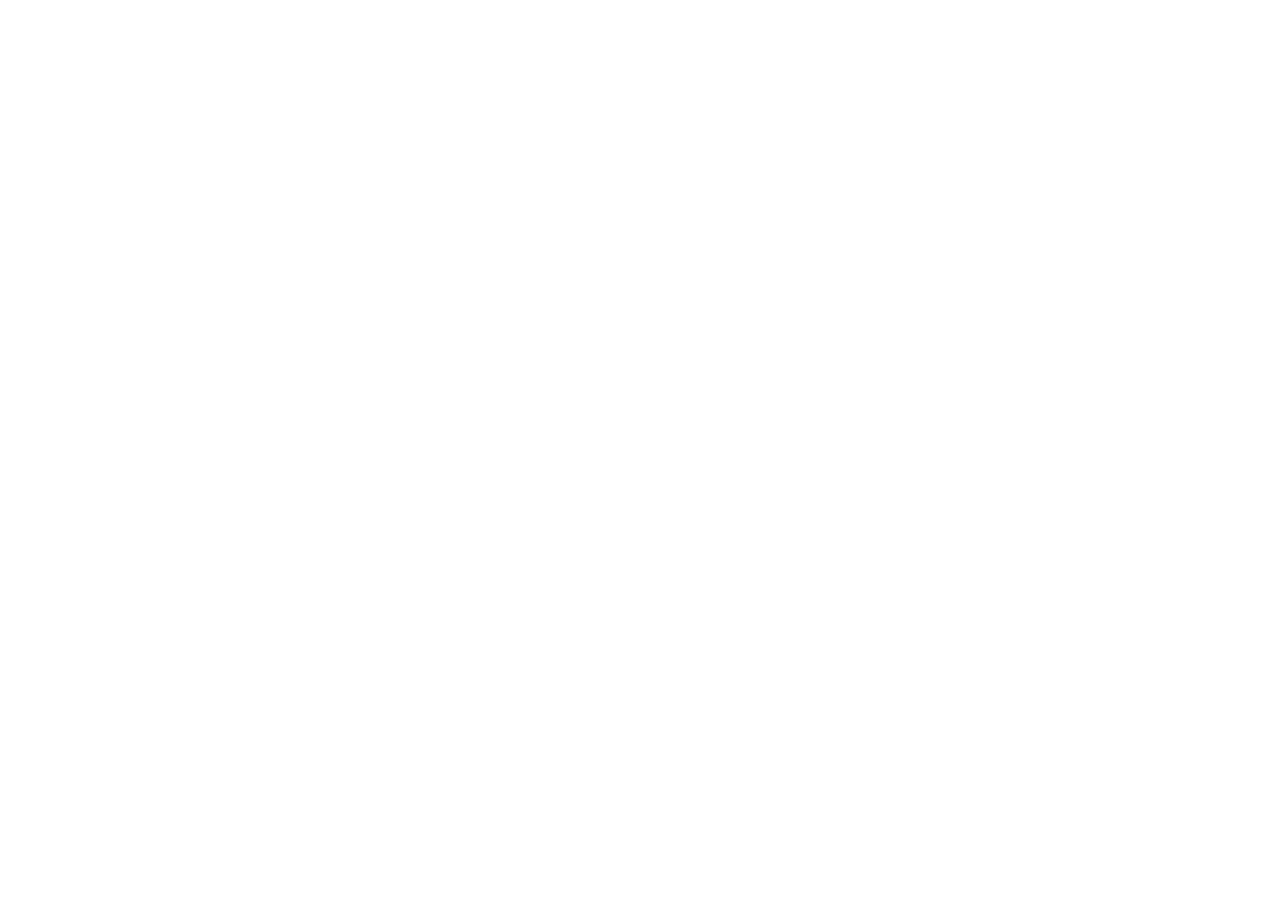
==== login.html @ 1ce1f4f2 "大事件项目开始" ====
<!DOCTYPE html>
<html lang="en">

<head>
    <meta charset="UTF-8">
    <meta name="viewport" content="width=device-width, initial-scale=1.0">
    <title>Document</title>
</head>

<body>

</body>

</html>
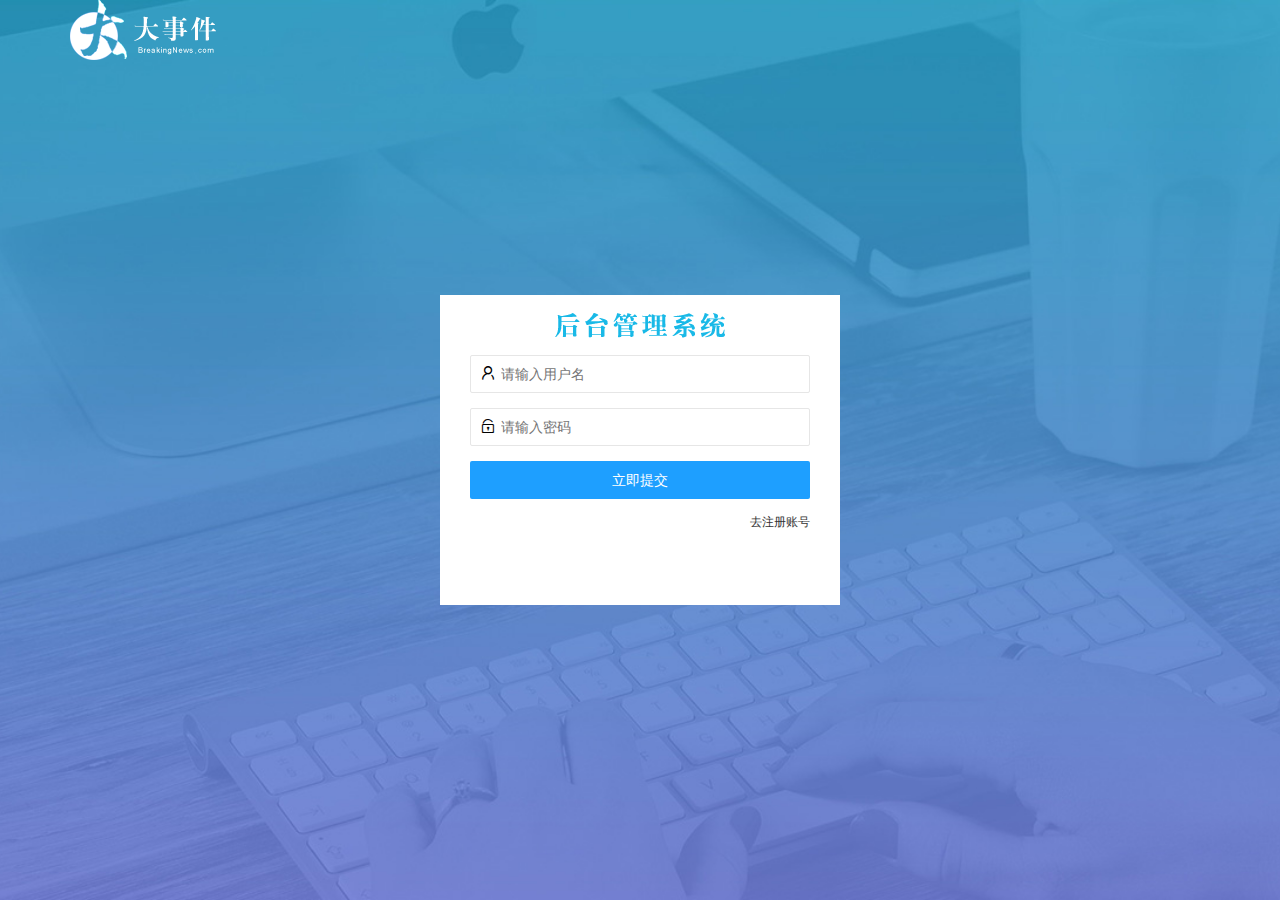
==== commit 4a9dc168: "完成了注册和登陆功能开发" ====
--- a/login.html
+++ b/login.html
@@ -5,9 +5,80 @@
     <meta charset="UTF-8">
     <meta name="viewport" content="width=device-width, initial-scale=1.0">
     <title>Document</title>
+    <!-- 导入layui的css文件 -->
+    <link rel="stylesheet" href="./assets/lib/layui/css/layui.css" />
+    <link rel="stylesheet" href="./assets/css/login.css" />
 </head>
 
 <body>
+    <!-- 头部logo 区域 -->
+    <div class="layui-main">
+        <img src="./assets/images/logo.png" alt="">
+    </div>
+    <!-- 登录注册区域 -->
+    <div class="loginAndRegBox">
+        <div class="title-box"></div>
+        <!-- 登录区域 -->
+        <div class="login-box">
+            <form class="layui-form" id="form_login">
+                <div class="layui-form-item">
+                    <i class="layui-icon layui-icon-username"></i>
+                    <input type="text" name="username" required lay-verify="required" placeholder="请输入用户名"
+                        autocomplete="off" class="layui-input">
+                </div>
+                <div class="layui-form-item">
+                    <i class="layui-icon layui-icon-password"></i>
+                    <input type="password" name="password" required lay-verify="required|psw" placeholder="请输入密码"
+                        autocomplete="off" class="layui-input">
+                </div>
+                <div class="layui-form-item">
+                    <button class="layui-btn layui-btn-fluid layui-btn-normal" lay-submit
+                        lay-filter="formDemo">立即提交</button>
+
+                </div>
+                <div class="layui-form-item links">
+                    <a href="javascript:;" id="link_reg">去注册账号</a></div>
+            </form>
+        </div>
+        <!-- 注册区域 -->
+        <div class="reg-box">
+            <form class="layui-form" id="form_reg" action="">
+                <div class="layui-form-item">
+                    <i class="layui-icon layui-icon-username"></i>
+                    <input type="text" name="username" required lay-verify="required" placeholder="请输入用户名"
+                        autocomplete="off" class="layui-input">
+                </div>
+                <div class="layui-form-item">
+                    <i class="layui-icon layui-icon-password"></i>
+                    <input type="password" name="password" required lay-verify="required|psw" placeholder="请输入密码"
+                        autocomplete="off" class="layui-input">
+                </div>
+                <div class="layui-form-item">
+                    <i class="layui-icon layui-icon-password"></i>
+                    <input type="password" name="repassword" required lay-verify="required|psw|repwd"
+                        placeholder="再次确认密码" autocomplete="off" class="layui-input">
+                </div>
+                <div class="layui-form-item">
+                    <button class="layui-btn layui-btn-fluid layui-btn-normal" lay-submit
+                        lay-filter="formDemo">注册</button>
+
+                </div>
+                <div class="layui-form-item links">
+                    <a href="javascript:;" id="link_login">去登录</a>
+                </div>
+            </form>
+
+        </div>
+
+    </div>
+    <!-- 导入jQuery -->
+    <script src="./assets/lib/jquery.js"></script>
+    <!-- 导入 layui 的js文档 -->
+    <script src="./assets/lib/layui/layui.all.js"></script>
+    <!-- 导入自定义表单验证js -->
+    <script src="./assets/js/baseAPI.js"></script>
+    <!-- 导入login.js -->
+    <script src="./assets/js/login.js"></script>
 
 </body>
 
--- a/assets/lib/layui/css/layui.css
+++ b/assets/lib/layui/css/layui.css
@@ -0,0 +1,2 @@
+/** layui-v2.5.5 MIT License By https://www.layui.com */
+ .layui-inline,img{display:inline-block;vertical-align:middle}h1,h2,h3,h4,h5,h6{font-weight:400}.layui-edge,.layui-header,.layui-inline,.layui-main{position:relative}.layui-body,.layui-edge,.layui-elip{overflow:hidden}.layui-btn,.layui-edge,.layui-inline,img{vertical-align:middle}.layui-btn,.layui-disabled,.layui-icon,.layui-unselect{-moz-user-select:none;-webkit-user-select:none;-ms-user-select:none}.layui-elip,.layui-form-checkbox span,.layui-form-pane .layui-form-label{text-overflow:ellipsis;white-space:nowrap}.layui-breadcrumb,.layui-tree-btnGroup{visibility:hidden}blockquote,body,button,dd,div,dl,dt,form,h1,h2,h3,h4,h5,h6,input,li,ol,p,pre,td,textarea,th,ul{margin:0;padding:0;-webkit-tap-highlight-color:rgba(0,0,0,0)}a:active,a:hover{outline:0}img{border:none}li{list-style:none}table{border-collapse:collapse;border-spacing:0}h4,h5,h6{font-size:100%}button,input,optgroup,option,select,textarea{font-family:inherit;font-size:inherit;font-style:inherit;font-weight:inherit;outline:0}pre{white-space:pre-wrap;white-space:-moz-pre-wrap;white-space:-pre-wrap;white-space:-o-pre-wrap;word-wrap:break-word}body{line-height:24px;font:14px Helvetica Neue,Helvetica,PingFang SC,Tahoma,Arial,sans-serif}hr{height:1px;margin:10px 0;border:0;clear:both}a{color:#333;text-decoration:none}a:hover{color:#777}a cite{font-style:normal;*cursor:pointer}.layui-border-box,.layui-border-box *{box-sizing:border-box}.layui-box,.layui-box *{box-sizing:content-box}.layui-clear{clear:both;*zoom:1}.layui-clear:after{content:'\20';clear:both;*zoom:1;display:block;height:0}.layui-inline{*display:inline;*zoom:1}.layui-edge{display:inline-block;width:0;height:0;border-width:6px;border-style:dashed;border-color:transparent}.layui-edge-top{top:-4px;border-bottom-color:#999;border-bottom-style:solid}.layui-edge-right{border-left-color:#999;border-left-style:solid}.layui-edge-bottom{top:2px;border-top-color:#999;border-top-style:solid}.layui-edge-left{border-right-color:#999;border-right-style:solid}.layui-disabled,.layui-disabled:hover{color:#d2d2d2!important;cursor:not-allowed!important}.layui-circle{border-radius:100%}.layui-show{display:block!important}.layui-hide{display:none!important}@font-face{font-family:layui-icon;src:url(../font/iconfont.eot?v=250);src:url(../font/iconfont.eot?v=250#iefix) format('embedded-opentype'),url(../font/iconfont.woff2?v=250) format('woff2'),url(../font/iconfont.woff?v=250) format('woff'),url(../font/iconfont.ttf?v=250) format('truetype'),url(../font/iconfont.svg?v=250#layui-icon) format('svg')}.layui-icon{font-family:layui-icon!important;font-size:16px;font-style:normal;-webkit-font-smoothing:antialiased;-moz-osx-font-smoothing:grayscale}.layui-icon-reply-fill:before{content:"\e611"}.layui-icon-set-fill:before{content:"\e614"}.layui-icon-menu-fill:before{content:"\e60f"}.layui-icon-search:before{content:"\e615"}.layui-icon-share:before{content:"\e641"}.layui-icon-set-sm:before{content:"\e620"}.layui-icon-engine:before{content:"\e628"}.layui-icon-close:before{content:"\1006"}.layui-icon-close-fill:before{content:"\1007"}.layui-icon-chart-screen:before{content:"\e629"}.layui-icon-star:before{content:"\e600"}.layui-icon-circle-dot:before{content:"\e617"}.layui-icon-chat:before{content:"\e606"}.layui-icon-release:before{content:"\e609"}.layui-icon-list:before{content:"\e60a"}.layui-icon-chart:before{content:"\e62c"}.layui-icon-ok-circle:before{content:"\1005"}.layui-icon-layim-theme:before{content:"\e61b"}.layui-icon-table:before{content:"\e62d"}.layui-icon-right:before{content:"\e602"}.layui-icon-left:before{content:"\e603"}.layui-icon-cart-simple:before{content:"\e698"}.layui-icon-face-cry:before{content:"\e69c"}.layui-icon-face-smile:before{content:"\e6af"}.layui-icon-survey:before{content:"\e6b2"}.layui-icon-tree:before{content:"\e62e"}.layui-icon-upload-circle:before{content:"\e62f"}.layui-icon-add-circle:before{content:"\e61f"}.layui-icon-download-circle:before{content:"\e601"}.layui-icon-templeate-1:before{content:"\e630"}.layui-icon-util:before{content:"\e631"}.layui-icon-face-surprised:before{content:"\e664"}.layui-icon-edit:before{content:"\e642"}.layui-icon-speaker:before{content:"\e645"}.layui-icon-down:before{content:"\e61a"}.layui-icon-file:before{content:"\e621"}.layui-icon-layouts:before{content:"\e632"}.layui-icon-rate-half:before{content:"\e6c9"}.layui-icon-add-circle-fine:before{content:"\e608"}.layui-icon-prev-circle:before{content:"\e633"}.layui-icon-read:before{content:"\e705"}.layui-icon-404:before{content:"\e61c"}.layui-icon-carousel:before{content:"\e634"}.layui-icon-help:before{content:"\e607"}.layui-icon-code-circle:before{content:"\e635"}.layui-icon-water:before{content:"\e636"}.layui-icon-username:before{content:"\e66f"}.layui-icon-find-fill:before{content:"\e670"}.layui-icon-about:before{content:"\e60b"}.layui-icon-location:before{content:"\e715"}.layui-icon-up:before{content:"\e619"}.layui-icon-pause:before{content:"\e651"}.layui-icon-date:before{content:"\e637"}.layui-icon-layim-uploadfile:before{content:"\e61d"}.layui-icon-delete:before{content:"\e640"}.layui-icon-play:before{content:"\e652"}.layui-icon-top:before{content:"\e604"}.layui-icon-friends:before{content:"\e612"}.layui-icon-refresh-3:before{content:"\e9aa"}.layui-icon-ok:before{content:"\e605"}.layui-icon-layer:before{content:"\e638"}.layui-icon-face-smile-fine:before{content:"\e60c"}.layui-icon-dollar:before{content:"\e659"}.layui-icon-group:before{content:"\e613"}.layui-icon-layim-download:before{content:"\e61e"}.layui-icon-picture-fine:before{content:"\e60d"}.layui-icon-link:before{content:"\e64c"}.layui-icon-diamond:before{content:"\e735"}.layui-icon-log:before{content:"\e60e"}.layui-icon-rate-solid:before{content:"\e67a"}.layui-icon-fonts-del:before{content:"\e64f"}.layui-icon-unlink:before{content:"\e64d"}.layui-icon-fonts-clear:before{content:"\e639"}.layui-icon-triangle-r:before{content:"\e623"}.layui-icon-circle:before{content:"\e63f"}.layui-icon-radio:before{content:"\e643"}.layui-icon-align-center:before{content:"\e647"}.layui-icon-align-right:before{content:"\e648"}.layui-icon-align-left:before{content:"\e649"}.layui-icon-loading-1:before{content:"\e63e"}.layui-icon-return:before{content:"\e65c"}.layui-icon-fonts-strong:before{content:"\e62b"}.layui-icon-upload:before{content:"\e67c"}.layui-icon-dialogue:before{content:"\e63a"}.layui-icon-video:before{content:"\e6ed"}.layui-icon-headset:before{content:"\e6fc"}.layui-icon-cellphone-fine:before{content:"\e63b"}.layui-icon-add-1:before{content:"\e654"}.layui-icon-face-smile-b:before{content:"\e650"}.layui-icon-fonts-html:before{content:"\e64b"}.layui-icon-form:before{content:"\e63c"}.layui-icon-cart:before{content:"\e657"}.layui-icon-camera-fill:before{content:"\e65d"}.layui-icon-tabs:before{content:"\e62a"}.layui-icon-fonts-code:before{content:"\e64e"}.layui-icon-fire:before{content:"\e756"}.layui-icon-set:before{content:"\e716"}.layui-icon-fonts-u:before{content:"\e646"}.layui-icon-triangle-d:before{content:"\e625"}.layui-icon-tips:before{content:"\e702"}.layui-icon-picture:before{content:"\e64a"}.layui-icon-more-vertical:before{content:"\e671"}.layui-icon-flag:before{content:"\e66c"}.layui-icon-loading:before{content:"\e63d"}.layui-icon-fonts-i:before{content:"\e644"}.layui-icon-refresh-1:before{content:"\e666"}.layui-icon-rmb:before{content:"\e65e"}.layui-icon-home:before{content:"\e68e"}.layui-icon-user:before{content:"\e770"}.layui-icon-notice:before{content:"\e667"}.layui-icon-login-weibo:before{content:"\e675"}.layui-icon-voice:before{content:"\e688"}.layui-icon-upload-drag:before{content:"\e681"}.layui-icon-login-qq:before{content:"\e676"}.layui-icon-snowflake:before{content:"\e6b1"}.layui-icon-file-b:before{content:"\e655"}.layui-icon-template:before{content:"\e663"}.layui-icon-auz:before{content:"\e672"}.layui-icon-console:before{content:"\e665"}.layui-icon-app:before{content:"\e653"}.layui-icon-prev:before{content:"\e65a"}.layui-icon-website:before{content:"\e7ae"}.layui-icon-next:before{content:"\e65b"}.layui-icon-component:before{content:"\e857"}.layui-icon-more:before{content:"\e65f"}.layui-icon-login-wechat:before{content:"\e677"}.layui-icon-shrink-right:before{content:"\e668"}.layui-icon-spread-left:before{content:"\e66b"}.layui-icon-camera:before{content:"\e660"}.layui-icon-note:before{content:"\e66e"}.layui-icon-refresh:before{content:"\e669"}.layui-icon-female:before{content:"\e661"}.layui-icon-male:before{content:"\e662"}.layui-icon-password:before{content:"\e673"}.layui-icon-senior:before{content:"\e674"}.layui-icon-theme:before{content:"\e66a"}.layui-icon-tread:before{content:"\e6c5"}.layui-icon-praise:before{content:"\e6c6"}.layui-icon-star-fill:before{content:"\e658"}.layui-icon-rate:before{content:"\e67b"}.layui-icon-template-1:before{content:"\e656"}.layui-icon-vercode:before{content:"\e679"}.layui-icon-cellphone:before{content:"\e678"}.layui-icon-screen-full:before{content:"\e622"}.layui-icon-screen-restore:before{content:"\e758"}.layui-icon-cols:before{content:"\e610"}.layui-icon-export:before{content:"\e67d"}.layui-icon-print:before{content:"\e66d"}.layui-icon-slider:before{content:"\e714"}.layui-icon-addition:before{content:"\e624"}.layui-icon-subtraction:before{content:"\e67e"}.layui-icon-service:before{content:"\e626"}.layui-icon-transfer:before{content:"\e691"}.layui-main{width:1140px;margin:0 auto}.layui-header{z-index:1000;height:60px}.layui-header a:hover{transition:all .5s;-webkit-transition:all .5s}.layui-side{position:fixed;left:0;top:0;bottom:0;z-index:999;width:200px;overflow-x:hidden}.layui-side-scroll{position:relative;width:220px;height:100%;overflow-x:hidden}.layui-body{position:absolute;left:200px;right:0;top:0;bottom:0;z-index:998;width:auto;overflow-y:auto;box-sizing:border-box}.layui-layout-body{overflow:hidden}.layui-layout-admin .layui-header{background-color:#23262E}.layui-layout-admin .layui-side{top:60px;width:200px;overflow-x:hidden}.layui-layout-admin .layui-body{position:fixed;top:60px;bottom:44px}.layui-layout-admin .layui-main{width:auto;margin:0 15px}.layui-layout-admin .layui-footer{position:fixed;left:200px;right:0;bottom:0;height:44px;line-height:44px;padding:0 15px;background-color:#eee}.layui-layout-admin .layui-logo{position:absolute;left:0;top:0;width:200px;height:100%;line-height:60px;text-align:center;color:#009688;font-size:16px}.layui-layout-admin .layui-header .layui-nav{background:0 0}.layui-layout-left{position:absolute!important;left:200px;top:0}.layui-layout-right{position:absolute!important;right:0;top:0}.layui-container{position:relative;margin:0 auto;padding:0 15px;box-sizing:border-box}.layui-fluid{position:relative;margin:0 auto;padding:0 15px}.layui-row:after,.layui-row:before{content:'';display:block;clear:both}.layui-col-lg1,.layui-col-lg10,.layui-col-lg11,.layui-col-lg12,.layui-col-lg2,.layui-col-lg3,.layui-col-lg4,.layui-col-lg5,.layui-col-lg6,.layui-col-lg7,.layui-col-lg8,.layui-col-lg9,.layui-col-md1,.layui-col-md10,.layui-col-md11,.layui-col-md12,.layui-col-md2,.layui-col-md3,.layui-col-md4,.layui-col-md5,.layui-col-md6,.layui-col-md7,.layui-col-md8,.layui-col-md9,.layui-col-sm1,.layui-col-sm10,.layui-col-sm11,.layui-col-sm12,.layui-col-sm2,.layui-col-sm3,.layui-col-sm4,.layui-col-sm5,.layui-col-sm6,.layui-col-sm7,.layui-col-sm8,.layui-col-sm9,.layui-col-xs1,.layui-col-xs10,.layui-col-xs11,.layui-col-xs12,.layui-col-xs2,.layui-col-xs3,.layui-col-xs4,.layui-col-xs5,.layui-col-xs6,.layui-col-xs7,.layui-col-xs8,.layui-col-xs9{position:relative;display:block;box-sizing:border-box}.layui-col-xs1,.layui-col-xs10,.layui-col-xs11,.layui-col-xs12,.layui-col-xs2,.layui-col-xs3,.layui-col-xs4,.layui-col-xs5,.layui-col-xs6,.layui-col-xs7,.layui-col-xs8,.layui-col-xs9{float:left}.layui-col-xs1{width:8.33333333%}.layui-col-xs2{width:16.66666667%}.layui-col-xs3{width:25%}.layui-col-xs4{width:33.33333333%}.layui-col-xs5{width:41.66666667%}.layui-col-xs6{width:50%}.layui-col-xs7{width:58.33333333%}.layui-col-xs8{width:66.66666667%}.layui-col-xs9{width:75%}.layui-col-xs10{width:83.33333333%}.layui-col-xs11{width:91.66666667%}.layui-col-xs12{width:100%}.layui-col-xs-offset1{margin-left:8.33333333%}.layui-col-xs-offset2{margin-left:16.66666667%}.layui-col-xs-offset3{margin-left:25%}.layui-col-xs-offset4{margin-left:33.33333333%}.layui-col-xs-offset5{margin-left:41.66666667%}.layui-col-xs-offset6{margin-left:50%}.layui-col-xs-offset7{margin-left:58.33333333%}.layui-col-xs-offset8{margin-left:66.66666667%}.layui-col-xs-offset9{margin-left:75%}.layui-col-xs-offset10{margin-left:83.33333333%}.layui-col-xs-offset11{margin-left:91.66666667%}.layui-col-xs-offset12{margin-left:100%}@media screen and (max-width:768px){.layui-hide-xs{display:none!important}.layui-show-xs-block{display:block!important}.layui-show-xs-inline{display:inline!important}.layui-show-xs-inline-block{display:inline-block!important}}@media screen and (min-width:768px){.layui-container{width:750px}.layui-hide-sm{display:none!important}.layui-show-sm-block{display:block!important}.layui-show-sm-inline{display:inline!important}.layui-show-sm-inline-block{display:inline-block!important}.layui-col-sm1,.layui-col-sm10,.layui-col-sm11,.layui-col-sm12,.layui-col-sm2,.layui-col-sm3,.layui-col-sm4,.layui-col-sm5,.layui-col-sm6,.layui-col-sm7,.layui-col-sm8,.layui-col-sm9{float:left}.layui-col-sm1{width:8.33333333%}.layui-col-sm2{width:16.66666667%}.layui-col-sm3{width:25%}.layui-col-sm4{width:33.33333333%}.layui-col-sm5{width:41.66666667%}.layui-col-sm6{width:50%}.layui-col-sm7{width:58.33333333%}.layui-col-sm8{width:66.66666667%}.layui-col-sm9{width:75%}.layui-col-sm10{width:83.33333333%}.layui-col-sm11{width:91.66666667%}.layui-col-sm12{width:100%}.layui-col-sm-offset1{margin-left:8.33333333%}.layui-col-sm-offset2{margin-left:16.66666667%}.layui-col-sm-offset3{margin-left:25%}.layui-col-sm-offset4{margin-left:33.33333333%}.layui-col-sm-offset5{margin-left:41.66666667%}.layui-col-sm-offset6{margin-left:50%}.layui-col-sm-offset7{margin-left:58.33333333%}.layui-col-sm-offset8{margin-left:66.66666667%}.layui-col-sm-offset9{margin-left:75%}.layui-col-sm-offset10{margin-left:83.33333333%}.layui-col-sm-offset11{margin-left:91.66666667%}.layui-col-sm-offset12{margin-left:100%}}@media screen and (min-width:992px){.layui-container{width:970px}.layui-hide-md{display:none!important}.layui-show-md-block{display:block!important}.layui-show-md-inline{display:inline!important}.layui-show-md-inline-block{display:inline-block!important}.layui-col-md1,.layui-col-md10,.layui-col-md11,.layui-col-md12,.layui-col-md2,.layui-col-md3,.layui-col-md4,.layui-col-md5,.layui-col-md6,.layui-col-md7,.layui-col-md8,.layui-col-md9{float:left}.layui-col-md1{width:8.33333333%}.layui-col-md2{width:16.66666667%}.layui-col-md3{width:25%}.layui-col-md4{width:33.33333333%}.layui-col-md5{width:41.66666667%}.layui-col-md6{width:50%}.layui-col-md7{width:58.33333333%}.layui-col-md8{width:66.66666667%}.layui-col-md9{width:75%}.layui-col-md10{width:83.33333333%}.layui-col-md11{width:91.66666667%}.layui-col-md12{width:100%}.layui-col-md-offset1{margin-left:8.33333333%}.layui-col-md-offset2{margin-left:16.66666667%}.layui-col-md-offset3{margin-left:25%}.layui-col-md-offset4{margin-left:33.33333333%}.layui-col-md-offset5{margin-left:41.66666667%}.layui-col-md-offset6{margin-left:50%}.layui-col-md-offset7{margin-left:58.33333333%}.layui-col-md-offset8{margin-left:66.66666667%}.layui-col-md-offset9{margin-left:75%}.layui-col-md-offset10{margin-left:83.33333333%}.layui-col-md-offset11{margin-left:91.66666667%}.layui-col-md-offset12{margin-left:100%}}@media screen and (min-width:1200px){.layui-container{width:1170px}.layui-hide-lg{display:none!important}.layui-show-lg-block{display:block!important}.layui-show-lg-inline{display:inline!important}.layui-show-lg-inline-block{display:inline-block!important}.layui-col-lg1,.layui-col-lg10,.layui-col-lg11,.layui-col-lg12,.layui-col-lg2,.layui-col-lg3,.layui-col-lg4,.layui-col-lg5,.layui-col-lg6,.layui-col-lg7,.layui-col-lg8,.layui-col-lg9{float:left}.layui-col-lg1{width:8.33333333%}.layui-col-lg2{width:16.66666667%}.layui-col-lg3{width:25%}.layui-col-lg4{width:33.33333333%}.layui-col-lg5{width:41.66666667%}.layui-col-lg6{width:50%}.layui-col-lg7{width:58.33333333%}.layui-col-lg8{width:66.66666667%}.layui-col-lg9{width:75%}.layui-col-lg10{width:83.33333333%}.layui-col-lg11{width:91.66666667%}.layui-col-lg12{width:100%}.layui-col-lg-offset1{margin-left:8.33333333%}.layui-col-lg-offset2{margin-left:16.66666667%}.layui-col-lg-offset3{margin-left:25%}.layui-col-lg-offset4{margin-left:33.33333333%}.layui-col-lg-offset5{margin-left:41.66666667%}.layui-col-lg-offset6{margin-left:50%}.layui-col-lg-offset7{margin-left:58.33333333%}.layui-col-lg-offset8{margin-left:66.66666667%}.layui-col-lg-offset9{margin-left:75%}.layui-col-lg-offset10{margin-left:83.33333333%}.layui-col-lg-offset11{margin-left:91.66666667%}.layui-col-lg-offset12{margin-left:100%}}.layui-col-space1{margin:-.5px}.layui-col-space1>*{padding:.5px}.layui-col-space3{margin:-1.5px}.layui-col-space3>*{padding:1.5px}.layui-col-space5{margin:-2.5px}.layui-col-space5>*{padding:2.5px}.layui-col-space8{margin:-3.5px}.layui-col-space8>*{padding:3.5px}.layui-col-space10{margin:-5px}.layui-col-space10>*{padding:5px}.layui-col-space12{margin:-6px}.layui-col-space12>*{padding:6px}.layui-col-space15{margin:-7.5px}.layui-col-space15>*{padding:7.5px}.layui-col-space18{margin:-9px}.layui-col-space18>*{padding:9px}.layui-col-space20{margin:-10px}.layui-col-space20>*{padding:10px}.layui-col-space22{margin:-11px}.layui-col-space22>*{padding:11px}.layui-col-space25{margin:-12.5px}.layui-col-space25>*{padding:12.5px}.layui-col-space30{margin:-15px}.layui-col-space30>*{padding:15px}.layui-btn,.layui-input,.layui-select,.layui-textarea,.layui-upload-button{outline:0;-webkit-appearance:none;transition:all .3s;-webkit-transition:all .3s;box-sizing:border-box}.layui-elem-quote{margin-bottom:10px;padding:15px;line-height:22px;border-left:5px solid #009688;border-radius:0 2px 2px 0;background-color:#f2f2f2}.layui-quote-nm{border-style:solid;border-width:1px 1px 1px 5px;background:0 0}.layui-elem-field{margin-bottom:10px;padding:0;border-width:1px;border-style:solid}.layui-elem-field legend{margin-left:20px;padding:0 10px;font-size:20px;font-weight:300}.layui-field-title{margin:10px 0 20px;border-width:1px 0 0}.layui-field-box{padding:10px 15px}.layui-field-title .layui-field-box{padding:10px 0}.layui-progress{position:relative;height:6px;border-radius:20px;background-color:#e2e2e2}.layui-progress-bar{position:absolute;left:0;top:0;width:0;max-width:100%;height:6px;border-radius:20px;text-align:right;background-color:#5FB878;transition:all .3s;-webkit-transition:all .3s}.layui-progress-big,.layui-progress-big .layui-progress-bar{height:18px;line-height:18px}.layui-progress-text{position:relative;top:-20px;line-height:18px;font-size:12px;color:#666}.layui-progress-big .layui-progress-text{position:static;padding:0 10px;color:#fff}.layui-collapse{border-width:1px;border-style:solid;border-radius:2px}.layui-colla-content,.layui-colla-item{border-top-width:1px;border-top-style:solid}.layui-colla-item:first-child{border-top:none}.layui-colla-title{position:relative;height:42px;line-height:42px;padding:0 15px 0 35px;color:#333;background-color:#f2f2f2;cursor:pointer;font-size:14px;overflow:hidden}.layui-colla-content{display:none;padding:10px 15px;line-height:22px;color:#666}.layui-colla-icon{position:absolute;left:15px;top:0;font-size:14px}.layui-card{margin-bottom:15px;border-radius:2px;background-color:#fff;box-shadow:0 1px 2px 0 rgba(0,0,0,.05)}.layui-card:last-child{margin-bottom:0}.layui-card-header{position:relative;height:42px;line-height:42px;padding:0 15px;border-bottom:1px solid #f6f6f6;color:#333;border-radius:2px 2px 0 0;font-size:14px}.layui-bg-black,.layui-bg-blue,.layui-bg-cyan,.layui-bg-green,.layui-bg-orange,.layui-bg-red{color:#fff!important}.layui-card-body{position:relative;padding:10px 15px;line-height:24px}.layui-card-body[pad15]{padding:15px}.layui-card-body[pad20]{padding:20px}.layui-card-body .layui-table{margin:5px 0}.layui-card .layui-tab{margin:0}.layui-panel-window{position:relative;padding:15px;border-radius:0;border-top:5px solid #E6E6E6;background-color:#fff}.layui-auxiliar-moving{position:fixed;left:0;right:0;top:0;bottom:0;width:100%;height:100%;background:0 0;z-index:9999999999}.layui-form-label,.layui-form-mid,.layui-form-select,.layui-input-block,.layui-input-inline,.layui-textarea{position:relative}.layui-bg-red{background-color:#FF5722!important}.layui-bg-orange{background-color:#FFB800!important}.layui-bg-green{background-color:#009688!important}.layui-bg-cyan{background-color:#2F4056!important}.layui-bg-blue{background-color:#1E9FFF!important}.layui-bg-black{background-color:#393D49!important}.layui-bg-gray{background-color:#eee!important;color:#666!important}.layui-badge-rim,.layui-colla-content,.layui-colla-item,.layui-collapse,.layui-elem-field,.layui-form-pane .layui-form-item[pane],.layui-form-pane .layui-form-label,.layui-input,.layui-layedit,.layui-layedit-tool,.layui-quote-nm,.layui-select,.layui-tab-bar,.layui-tab-card,.layui-tab-title,.layui-tab-title .layui-this:after,.layui-textarea{border-color:#e6e6e6}.layui-timeline-item:before,hr{background-color:#e6e6e6}.layui-text{line-height:22px;font-size:14px;color:#666}.layui-text h1,.layui-text h2,.layui-text h3{font-weight:500;color:#333}.layui-text h1{font-size:30px}.layui-text h2{font-size:24px}.layui-text h3{font-size:18px}.layui-text a:not(.layui-btn){color:#01AAED}.layui-text a:not(.layui-btn):hover{text-decoration:underline}.layui-text ul{padding:5px 0 5px 15px}.layui-text ul li{margin-top:5px;list-style-type:disc}.layui-text em,.layui-word-aux{color:#999!important;padding:0 5px!important}.layui-btn{display:inline-block;height:38px;line-height:38px;padding:0 18px;background-color:#009688;color:#fff;white-space:nowrap;text-align:center;font-size:14px;border:none;border-radius:2px;cursor:pointer}.layui-btn:hover{opacity:.8;filter:alpha(opacity=80);color:#fff}.layui-btn:active{opacity:1;filter:alpha(opacity=100)}.layui-btn+.layui-btn{margin-left:10px}.layui-btn-container{font-size:0}.layui-btn-container .layui-btn{margin-right:10px;margin-bottom:10px}.layui-btn-container .layui-btn+.layui-btn{margin-left:0}.layui-table .layui-btn-container .layui-btn{margin-bottom:9px}.layui-btn-radius{border-radius:100px}.layui-btn .layui-icon{margin-right:3px;font-size:18px;vertical-align:bottom;vertical-align:middle\9}.layui-btn-primary{border:1px solid #C9C9C9;background-color:#fff;color:#555}.layui-btn-primary:hover{border-color:#009688;color:#333}.layui-btn-normal{background-color:#1E9FFF}.layui-btn-warm{background-color:#FFB800}.layui-btn-danger{background-color:#FF5722}.layui-btn-checked{background-color:#5FB878}.layui-btn-disabled,.layui-btn-disabled:active,.layui-btn-disabled:hover{border:1px solid #e6e6e6;background-color:#FBFBFB;color:#C9C9C9;cursor:not-allowed;opacity:1}.layui-btn-lg{height:44px;line-height:44px;padding:0 25px;font-size:16px}.layui-btn-sm{height:30px;line-height:30px;padding:0 10px;font-size:12px}.layui-btn-sm i{font-size:16px!important}.layui-btn-xs{height:22px;line-height:22px;padding:0 5px;font-size:12px}.layui-btn-xs i{font-size:14px!important}.layui-btn-group{display:inline-block;vertical-align:middle;font-size:0}.layui-btn-group .layui-btn{margin-left:0!important;margin-right:0!important;border-left:1px solid rgba(255,255,255,.5);border-radius:0}.layui-btn-group .layui-btn-primary{border-left:none}.layui-btn-group .layui-btn-primary:hover{border-color:#C9C9C9;color:#009688}.layui-btn-group .layui-btn:first-child{border-left:none;border-radius:2px 0 0 2px}.layui-btn-group .layui-btn-primary:first-child{border-left:1px solid #c9c9c9}.layui-btn-group .layui-btn:last-child{border-radius:0 2px 2px 0}.layui-btn-group .layui-btn+.layui-btn{margin-left:0}.layui-btn-group+.layui-btn-group{margin-left:10px}.layui-btn-fluid{width:100%}.layui-input,.layui-select,.layui-textarea{height:38px;line-height:1.3;line-height:38px\9;border-width:1px;border-style:solid;background-color:#fff;border-radius:2px}.layui-input::-webkit-input-placeholder,.layui-select::-webkit-input-placeholder,.layui-textarea::-webkit-input-placeholder{line-height:1.3}.layui-input,.layui-textarea{display:block;width:100%;padding-left:10px}.layui-input:hover,.layui-textarea:hover{border-color:#D2D2D2!important}.layui-input:focus,.layui-textarea:focus{border-color:#C9C9C9!important}.layui-textarea{min-height:100px;height:auto;line-height:20px;padding:6px 10px;resize:vertical}.layui-select{padding:0 10px}.layui-form input[type=checkbox],.layui-form input[type=radio],.layui-form select{display:none}.layui-form [lay-ignore]{display:initial}.layui-form-item{margin-bottom:15px;clear:both;*zoom:1}.layui-form-item:after{content:'\20';clear:both;*zoom:1;display:block;height:0}.layui-form-label{float:left;display:block;padding:9px 15px;width:80px;font-weight:400;line-height:20px;text-align:right}.layui-form-label-col{display:block;float:none;padding:9px 0;line-height:20px;text-align:left}.layui-form-item .layui-inline{margin-bottom:5px;margin-right:10px}.layui-input-block{margin-left:110px;min-height:36px}.layui-input-inline{display:inline-block;vertical-align:middle}.layui-form-item .layui-input-inline{float:left;width:190px;margin-right:10px}.layui-form-text .layui-input-inline{width:auto}.layui-form-mid{float:left;display:block;padding:9px 0!important;line-height:20px;margin-right:10px}.layui-form-danger+.layui-form-select .layui-input,.layui-form-danger:focus{border-color:#FF5722!important}.layui-form-select .layui-input{padding-right:30px;cursor:pointer}.layui-form-select .layui-edge{position:absolute;right:10px;top:50%;margin-top:-3px;cursor:pointer;border-width:6px;border-top-color:#c2c2c2;border-top-style:solid;transition:all .3s;-webkit-transition:all .3s}.layui-form-select dl{display:none;position:absolute;left:0;top:42px;padding:5px 0;z-index:899;min-width:100%;border:1px solid #d2d2d2;max-height:300px;overflow-y:auto;background-color:#fff;border-radius:2px;box-shadow:0 2px 4px rgba(0,0,0,.12);box-sizing:border-box}.layui-form-select dl dd,.layui-form-select dl dt{padding:0 10px;line-height:36px;white-space:nowrap;overflow:hidden;text-overflow:ellipsis}.layui-form-select dl dt{font-size:12px;color:#999}.layui-form-select dl dd{cursor:pointer}.layui-form-select dl dd:hover{background-color:#f2f2f2;-webkit-transition:.5s all;transition:.5s all}.layui-form-select .layui-select-group dd{padding-left:20px}.layui-form-select dl dd.layui-select-tips{padding-left:10px!important;color:#999}.layui-form-select dl dd.layui-this{background-color:#5FB878;color:#fff}.layui-form-checkbox,.layui-form-select dl dd.layui-disabled{background-color:#fff}.layui-form-selected dl{display:block}.layui-form-checkbox,.layui-form-checkbox *,.layui-form-switch{display:inline-block;vertical-align:middle}.layui-form-selected .layui-edge{margin-top:-9px;-webkit-transform:rotate(180deg);transform:rotate(180deg);margin-top:-3px\9}:root .layui-form-selected .layui-edge{margin-top:-9px\0/IE9}.layui-form-selectup dl{top:auto;bottom:42px}.layui-select-none{margin:5px 0;text-align:center;color:#999}.layui-select-disabled .layui-disabled{border-color:#eee!important}.layui-select-disabled .layui-edge{border-top-color:#d2d2d2}.layui-form-checkbox{position:relative;height:30px;line-height:30px;margin-right:10px;padding-right:30px;cursor:pointer;font-size:0;-webkit-transition:.1s linear;transition:.1s linear;box-sizing:border-box}.layui-form-checkbox span{padding:0 10px;height:100%;font-size:14px;border-radius:2px 0 0 2px;background-color:#d2d2d2;color:#fff;overflow:hidden}.layui-form-checkbox:hover span{background-color:#c2c2c2}.layui-form-checkbox i{position:absolute;right:0;top:0;width:30px;height:28px;border:1px solid #d2d2d2;border-left:none;border-radius:0 2px 2px 0;color:#fff;font-size:20px;text-align:center}.layui-form-checkbox:hover i{border-color:#c2c2c2;color:#c2c2c2}.layui-form-checked,.layui-form-checked:hover{border-color:#5FB878}.layui-form-checked span,.layui-form-checked:hover span{background-color:#5FB878}.layui-form-checked i,.layui-form-checked:hover i{color:#5FB878}.layui-form-item .layui-form-checkbox{margin-top:4px}.layui-form-checkbox[lay-skin=primary]{height:auto!important;line-height:normal!important;min-width:18px;min-height:18px;border:none!important;margin-right:0;padding-left:28px;padding-right:0;background:0 0}.layui-form-checkbox[lay-skin=primary] span{padding-left:0;padding-right:15px;line-height:18px;background:0 0;color:#666}.layui-form-checkbox[lay-skin=primary] i{right:auto;left:0;width:16px;height:16px;line-height:16px;border:1px solid #d2d2d2;font-size:12px;border-radius:2px;background-color:#fff;-webkit-transition:.1s linear;transition:.1s linear}.layui-form-checkbox[lay-skin=primary]:hover i{border-color:#5FB878;color:#fff}.layui-form-checked[lay-skin=primary] i{border-color:#5FB878!important;background-color:#5FB878;color:#fff}.layui-checkbox-disbaled[lay-skin=primary] span{background:0 0!important;color:#c2c2c2}.layui-checkbox-disbaled[lay-skin=primary]:hover i{border-color:#d2d2d2}.layui-form-item .layui-form-checkbox[lay-skin=primary]{margin-top:10px}.layui-form-switch{position:relative;height:22px;line-height:22px;min-width:35px;padding:0 5px;margin-top:8px;border:1px solid #d2d2d2;border-radius:20px;cursor:pointer;background-color:#fff;-webkit-transition:.1s linear;transition:.1s linear}.layui-form-switch i{position:absolute;left:5px;top:3px;width:16px;height:16px;border-radius:20px;background-color:#d2d2d2;-webkit-transition:.1s linear;transition:.1s linear}.layui-form-switch em{position:relative;top:0;width:25px;margin-left:21px;padding:0!important;text-align:center!important;color:#999!important;font-style:normal!important;font-size:12px}.layui-form-onswitch{border-color:#5FB878;background-color:#5FB878}.layui-checkbox-disbaled,.layui-checkbox-disbaled i{border-color:#e2e2e2!important}.layui-form-onswitch i{left:100%;margin-left:-21px;background-color:#fff}.layui-form-onswitch em{margin-left:5px;margin-right:21px;color:#fff!important}.layui-checkbox-disbaled span{background-color:#e2e2e2!important}.layui-checkbox-disbaled:hover i{color:#fff!important}[lay-radio]{display:none}.layui-form-radio,.layui-form-radio *{display:inline-block;vertical-align:middle}.layui-form-radio{line-height:28px;margin:6px 10px 0 0;padding-right:10px;cursor:pointer;font-size:0}.layui-form-radio *{font-size:14px}.layui-form-radio>i{margin-right:8px;font-size:22px;color:#c2c2c2}.layui-form-radio>i:hover,.layui-form-radioed>i{color:#5FB878}.layui-radio-disbaled>i{color:#e2e2e2!important}.layui-form-pane .layui-form-label{width:110px;padding:8px 15px;height:38px;line-height:20px;border-width:1px;border-style:solid;border-radius:2px 0 0 2px;text-align:center;background-color:#FBFBFB;overflow:hidden;box-sizing:border-box}.layui-form-pane .layui-input-inline{margin-left:-1px}.layui-form-pane .layui-input-block{margin-left:110px;left:-1px}.layui-form-pane .layui-input{border-radius:0 2px 2px 0}.layui-form-pane .layui-form-text .layui-form-label{float:none;width:100%;border-radius:2px;box-sizing:border-box;text-align:left}.layui-form-pane .layui-form-text .layui-input-inline{display:block;margin:0;top:-1px;clear:both}.layui-form-pane .layui-form-text .layui-input-block{margin:0;left:0;top:-1px}.layui-form-pane .layui-form-text .layui-textarea{min-height:100px;border-radius:0 0 2px 2px}.layui-form-pane .layui-form-checkbox{margin:4px 0 4px 10px}.layui-form-pane .layui-form-radio,.layui-form-pane .layui-form-switch{margin-top:6px;margin-left:10px}.layui-form-pane .layui-form-item[pane]{position:relative;border-width:1px;border-style:solid}.layui-form-pane .layui-form-item[pane] .layui-form-label{position:absolute;left:0;top:0;height:100%;border-width:0 1px 0 0}.layui-form-pane .layui-form-item[pane] .layui-input-inline{margin-left:110px}@media screen and (max-width:450px){.layui-form-item .layui-form-label{text-overflow:ellipsis;overflow:hidden;white-space:nowrap}.layui-form-item .layui-inline{display:block;margin-right:0;margin-bottom:20px;clear:both}.layui-form-item .layui-inline:after{content:'\20';clear:both;display:block;height:0}.layui-form-item .layui-input-inline{display:block;float:none;left:-3px;width:auto;margin:0 0 10px 112px}.layui-form-item .layui-input-inline+.layui-form-mid{margin-left:110px;top:-5px;padding:0}.layui-form-item .layui-form-checkbox{margin-right:5px;margin-bottom:5px}}.layui-layedit{border-width:1px;border-style:solid;border-radius:2px}.layui-layedit-tool{padding:3px 5px;border-bottom-width:1px;border-bottom-style:solid;font-size:0}.layedit-tool-fixed{position:fixed;top:0;border-top:1px solid #e2e2e2}.layui-layedit-tool .layedit-tool-mid,.layui-layedit-tool .layui-icon{display:inline-block;vertical-align:middle;text-align:center;font-size:14px}.layui-layedit-tool .layui-icon{position:relative;width:32px;height:30px;line-height:30px;margin:3px 5px;color:#777;cursor:pointer;border-radius:2px}.layui-layedit-tool .layui-icon:hover{color:#393D49}.layui-layedit-tool .layui-icon:active{color:#000}.layui-layedit-tool .layedit-tool-active{background-color:#e2e2e2;color:#000}.layui-layedit-tool .layui-disabled,.layui-layedit-tool .layui-disabled:hover{color:#d2d2d2;cursor:not-allowed}.layui-layedit-tool .layedit-tool-mid{width:1px;height:18px;margin:0 10px;background-color:#d2d2d2}.layedit-tool-html{width:50px!important;font-size:30px!important}.layedit-tool-b,.layedit-tool-code,.layedit-tool-help{font-size:16px!important}.layedit-tool-d,.layedit-tool-face,.layedit-tool-image,.layedit-tool-unlink{font-size:18px!important}.layedit-tool-image input{position:absolute;font-size:0;left:0;top:0;width:100%;height:100%;opacity:.01;filter:Alpha(opacity=1);cursor:pointer}.layui-layedit-iframe iframe{display:block;width:100%}#LAY_layedit_code{overflow:hidden}.layui-laypage{display:inline-block;*display:inline;*zoom:1;vertical-align:middle;margin:10px 0;font-size:0}.layui-laypage>a:first-child,.layui-laypage>a:first-child em{border-radius:2px 0 0 2px}.layui-laypage>a:last-child,.layui-laypage>a:last-child em{border-radius:0 2px 2px 0}.layui-laypage>:first-child{margin-left:0!important}.layui-laypage>:last-child{margin-right:0!important}.layui-laypage a,.layui-laypage button,.layui-laypage input,.layui-laypage select,.layui-laypage span{border:1px solid #e2e2e2}.layui-laypage a,.layui-laypage span{display:inline-block;*display:inline;*zoom:1;vertical-align:middle;padding:0 15px;height:28px;line-height:28px;margin:0 -1px 5px 0;background-color:#fff;color:#333;font-size:12px}.layui-flow-more a *,.layui-laypage input,.layui-table-view select[lay-ignore]{display:inline-block}.layui-laypage a:hover{color:#009688}.layui-laypage em{font-style:normal}.layui-laypage .layui-laypage-spr{color:#999;font-weight:700}.layui-laypage a{text-decoration:none}.layui-laypage .layui-laypage-curr{position:relative}.layui-laypage .layui-laypage-curr em{position:relative;color:#fff}.layui-laypage .layui-laypage-curr .layui-laypage-em{position:absolute;left:-1px;top:-1px;padding:1px;width:100%;height:100%;background-color:#009688}.layui-laypage-em{border-radius:2px}.layui-laypage-next em,.layui-laypage-prev em{font-family:Sim sun;font-size:16px}.layui-laypage .layui-laypage-count,.layui-laypage .layui-laypage-limits,.layui-laypage .layui-laypage-refresh,.layui-laypage .layui-laypage-skip{margin-left:10px;margin-right:10px;padding:0;border:none}.layui-laypage .layui-laypage-limits,.layui-laypage .layui-laypage-refresh{vertical-align:top}.layui-laypage .layui-laypage-refresh i{font-size:18px;cursor:pointer}.layui-laypage select{height:22px;padding:3px;border-radius:2px;cursor:pointer}.layui-laypage .layui-laypage-skip{height:30px;line-height:30px;color:#999}.layui-laypage button,.layui-laypage input{height:30px;line-height:30px;border-radius:2px;vertical-align:top;background-color:#fff;box-sizing:border-box}.layui-laypage input{width:40px;margin:0 10px;padding:0 3px;text-align:center}.layui-laypage input:focus,.layui-laypage select:focus{border-color:#009688!important}.layui-laypage button{margin-left:10px;padding:0 10px;cursor:pointer}.layui-table,.layui-table-view{margin:10px 0}.layui-flow-more{margin:10px 0;text-align:center;color:#999;font-size:14px}.layui-flow-more a{height:32px;line-height:32px}.layui-flow-more a *{vertical-align:top}.layui-flow-more a cite{padding:0 20px;border-radius:3px;background-color:#eee;color:#333;font-style:normal}.layui-flow-more a cite:hover{opacity:.8}.layui-flow-more a i{font-size:30px;color:#737383}.layui-table{width:100%;background-color:#fff;color:#666}.layui-table tr{transition:all .3s;-webkit-transition:all .3s}.layui-table th{text-align:left;font-weight:400}.layui-table tbody tr:hover,.layui-table thead tr,.layui-table-click,.layui-table-header,.layui-table-hover,.layui-table-mend,.layui-table-patch,.layui-table-tool,.layui-table-total,.layui-table-total tr,.layui-table[lay-even] tr:nth-child(even){background-color:#f2f2f2}.layui-table td,.layui-table th,.layui-table-col-set,.layui-table-fixed-r,.layui-table-grid-down,.layui-table-header,.layui-table-page,.layui-table-tips-main,.layui-table-tool,.layui-table-total,.layui-table-view,.layui-table[lay-skin=line],.layui-table[lay-skin=row]{border-width:1px;border-style:solid;border-color:#e6e6e6}.layui-table td,.layui-table th{position:relative;padding:9px 15px;min-height:20px;line-height:20px;font-size:14px}.layui-table[lay-skin=line] td,.layui-table[lay-skin=line] th{border-width:0 0 1px}.layui-table[lay-skin=row] td,.layui-table[lay-skin=row] th{border-width:0 1px 0 0}.layui-table[lay-skin=nob] td,.layui-table[lay-skin=nob] th{border:none}.layui-table img{max-width:100px}.layui-table[lay-size=lg] td,.layui-table[lay-size=lg] th{padding:15px 30px}.layui-table-view .layui-table[lay-size=lg] .layui-table-cell{height:40px;line-height:40px}.layui-table[lay-size=sm] td,.layui-table[lay-size=sm] th{font-size:12px;padding:5px 10px}.layui-table-view .layui-table[lay-size=sm] .layui-table-cell{height:20px;line-height:20px}.layui-table[lay-data]{display:none}.layui-table-box{position:relative;overflow:hidden}.layui-table-view .layui-table{position:relative;width:auto;margin:0}.layui-table-view .layui-table[lay-skin=line]{border-width:0 1px 0 0}.layui-table-view .layui-table[lay-skin=row]{border-width:0 0 1px}.layui-table-view .layui-table td,.layui-table-view .layui-table th{padding:5px 0;border-top:none;border-left:none}.layui-table-view .layui-table th.layui-unselect .layui-table-cell span{cursor:pointer}.layui-table-view .layui-table td{cursor:default}.layui-table-view .layui-table td[data-edit=text]{cursor:text}.layui-table-view .layui-form-checkbox[lay-skin=primary] i{width:18px;height:18px}.layui-table-view .layui-form-radio{line-height:0;padding:0}.layui-table-view .layui-form-radio>i{margin:0;font-size:20px}.layui-table-init{position:absolute;left:0;top:0;width:100%;height:100%;text-align:center;z-index:110}.layui-table-init .layui-icon{position:absolute;left:50%;top:50%;margin:-15px 0 0 -15px;font-size:30px;color:#c2c2c2}.layui-table-header{border-width:0 0 1px;overflow:hidden}.layui-table-header .layui-table{margin-bottom:-1px}.layui-table-tool .layui-inline[lay-event]{position:relative;width:26px;height:26px;padding:5px;line-height:16px;margin-right:10px;text-align:center;color:#333;border:1px solid #ccc;cursor:pointer;-webkit-transition:.5s all;transition:.5s all}.layui-table-tool .layui-inline[lay-event]:hover{border:1px solid #999}.layui-table-tool-temp{padding-right:120px}.layui-table-tool-self{position:absolute;right:17px;top:10px}.layui-table-tool .layui-table-tool-self .layui-inline[lay-event]{margin:0 0 0 10px}.layui-table-tool-panel{position:absolute;top:29px;left:-1px;padding:5px 0;min-width:150px;min-height:40px;border:1px solid #d2d2d2;text-align:left;overflow-y:auto;background-color:#fff;box-shadow:0 2px 4px rgba(0,0,0,.12)}.layui-table-cell,.layui-table-tool-panel li{overflow:hidden;text-overflow:ellipsis;white-space:nowrap}.layui-table-tool-panel li{padding:0 10px;line-height:30px;-webkit-transition:.5s all;transition:.5s all}.layui-table-tool-panel li .layui-form-checkbox[lay-skin=primary]{width:100%;padding-left:28px}.layui-table-tool-panel li:hover{background-color:#f2f2f2}.layui-table-tool-panel li .layui-form-checkbox[lay-skin=primary] i{position:absolute;left:0;top:0}.layui-table-tool-panel li .layui-form-checkbox[lay-skin=primary] span{padding:0}.layui-table-tool .layui-table-tool-self .layui-table-tool-panel{left:auto;right:-1px}.layui-table-col-set{position:absolute;right:0;top:0;width:20px;height:100%;border-width:0 0 0 1px;background-color:#fff}.layui-table-sort{width:10px;height:20px;margin-left:5px;cursor:pointer!important}.layui-table-sort .layui-edge{position:absolute;left:5px;border-width:5px}.layui-table-sort .layui-table-sort-asc{top:3px;border-top:none;border-bottom-style:solid;border-bottom-color:#b2b2b2}.layui-table-sort .layui-table-sort-asc:hover{border-bottom-color:#666}.layui-table-sort .layui-table-sort-desc{bottom:5px;border-bottom:none;border-top-style:solid;border-top-color:#b2b2b2}.layui-table-sort .layui-table-sort-desc:hover{border-top-color:#666}.layui-table-sort[lay-sort=asc] .layui-table-sort-asc{border-bottom-color:#000}.layui-table-sort[lay-sort=desc] .layui-table-sort-desc{border-top-color:#000}.layui-table-cell{height:28px;line-height:28px;padding:0 15px;position:relative;box-sizing:border-box}.layui-table-cell .layui-form-checkbox[lay-skin=primary]{top:-1px;padding:0}.layui-table-cell .layui-table-link{color:#01AAED}.laytable-cell-checkbox,.laytable-cell-numbers,.laytable-cell-radio,.laytable-cell-space{padding:0;text-align:center}.layui-table-body{position:relative;overflow:auto;margin-right:-1px;margin-bottom:-1px}.layui-table-body .layui-none{line-height:26px;padding:15px;text-align:center;color:#999}.layui-table-fixed{position:absolute;left:0;top:0;z-index:101}.layui-table-fixed .layui-table-body{overflow:hidden}.layui-table-fixed-l{box-shadow:0 -1px 8px rgba(0,0,0,.08)}.layui-table-fixed-r{left:auto;right:-1px;border-width:0 0 0 1px;box-shadow:-1px 0 8px rgba(0,0,0,.08)}.layui-table-fixed-r .layui-table-header{position:relative;overflow:visible}.layui-table-mend{position:absolute;right:-49px;top:0;height:100%;width:50px}.layui-table-tool{position:relative;z-index:890;width:100%;min-height:50px;line-height:30px;padding:10px 15px;border-width:0 0 1px}.layui-table-tool .layui-btn-container{margin-bottom:-10px}.layui-table-page,.layui-table-total{border-width:1px 0 0;margin-bottom:-1px;overflow:hidden}.layui-table-page{position:relative;width:100%;padding:7px 7px 0;height:41px;font-size:12px;white-space:nowrap}.layui-table-page>div{height:26px}.layui-table-page .layui-laypage{margin:0}.layui-table-page .layui-laypage a,.layui-table-page .layui-laypage span{height:26px;line-height:26px;margin-bottom:10px;border:none;background:0 0}.layui-table-page .layui-laypage a,.layui-table-page .layui-laypage span.layui-laypage-curr{padding:0 12px}.layui-table-page .layui-laypage span{margin-left:0;padding:0}.layui-table-page .layui-laypage .layui-laypage-prev{margin-left:-7px!important}.layui-table-page .layui-laypage .layui-laypage-curr .layui-laypage-em{left:0;top:0;padding:0}.layui-table-page .layui-laypage button,.layui-table-page .layui-laypage input{height:26px;line-height:26px}.layui-table-page .layui-laypage input{width:40px}.layui-table-page .layui-laypage button{padding:0 10px}.layui-table-page select{height:18px}.layui-table-patch .layui-table-cell{padding:0;width:30px}.layui-table-edit{position:absolute;left:0;top:0;width:100%;height:100%;padding:0 14px 1px;border-radius:0;box-shadow:1px 1px 20px rgba(0,0,0,.15)}.layui-table-edit:focus{border-color:#5FB878!important}select.layui-table-edit{padding:0 0 0 10px;border-color:#C9C9C9}.layui-table-view .layui-form-checkbox,.layui-table-view .layui-form-radio,.layui-table-view .layui-form-switch{top:0;margin:0;box-sizing:content-box}.layui-table-view .layui-form-checkbox{top:-1px;height:26px;line-height:26px}.layui-table-view .layui-form-checkbox i{height:26px}.layui-table-grid .layui-table-cell{overflow:visible}.layui-table-grid-down{position:absolute;top:0;right:0;width:26px;height:100%;padding:5px 0;border-width:0 0 0 1px;text-align:center;background-color:#fff;color:#999;cursor:pointer}.layui-table-grid-down .layui-icon{position:absolute;top:50%;left:50%;margin:-8px 0 0 -8px}.layui-table-grid-down:hover{background-color:#fbfbfb}body .layui-table-tips .layui-layer-content{background:0 0;padding:0;box-shadow:0 1px 6px rgba(0,0,0,.12)}.layui-table-tips-main{margin:-44px 0 0 -1px;max-height:150px;padding:8px 15px;font-size:14px;overflow-y:scroll;background-color:#fff;color:#666}.layui-table-tips-c{position:absolute;right:-3px;top:-13px;width:20px;height:20px;padding:3px;cursor:pointer;background-color:#666;border-radius:50%;color:#fff}.layui-table-tips-c:hover{background-color:#777}.layui-table-tips-c:before{position:relative;right:-2px}.layui-upload-file{display:none!important;opacity:.01;filter:Alpha(opacity=1)}.layui-upload-drag,.layui-upload-form,.layui-upload-wrap{display:inline-block}.layui-upload-list{margin:10px 0}.layui-upload-choose{padding:0 10px;color:#999}.layui-upload-drag{position:relative;padding:30px;border:1px dashed #e2e2e2;background-color:#fff;text-align:center;cursor:pointer;color:#999}.layui-upload-drag .layui-icon{font-size:50px;color:#009688}.layui-upload-drag[lay-over]{border-color:#009688}.layui-upload-iframe{position:absolute;width:0;height:0;border:0;visibility:hidden}.layui-upload-wrap{position:relative;vertical-align:middle}.layui-upload-wrap .layui-upload-file{display:block!important;position:absolute;left:0;top:0;z-index:10;font-size:100px;width:100%;height:100%;opacity:.01;filter:Alpha(opacity=1);cursor:pointer}.layui-transfer-active,.layui-transfer-box{display:inline-block;vertical-align:middle}.layui-transfer-box,.layui-transfer-header,.layui-transfer-search{border-width:0;border-style:solid;border-color:#e6e6e6}.layui-transfer-box{position:relative;border-width:1px;width:200px;height:360px;border-radius:2px;background-color:#fff}.layui-transfer-box .layui-form-checkbox{width:100%;margin:0!important}.layui-transfer-header{height:38px;line-height:38px;padding:0 10px;border-bottom-width:1px}.layui-transfer-search{position:relative;padding:10px;border-bottom-width:1px}.layui-transfer-search .layui-input{height:32px;padding-left:30px;font-size:12px}.layui-transfer-search .layui-icon-search{position:absolute;left:20px;top:50%;margin-top:-8px;color:#666}.layui-transfer-active{margin:0 15px}.layui-transfer-active .layui-btn{display:block;margin:0;padding:0 15px;background-color:#5FB878;border-color:#5FB878;color:#fff}.layui-transfer-active .layui-btn-disabled{background-color:#FBFBFB;border-color:#e6e6e6;color:#C9C9C9}.layui-transfer-active .layui-btn:first-child{margin-bottom:15px}.layui-transfer-active .layui-btn .layui-icon{margin:0;font-size:14px!important}.layui-transfer-data{padding:5px 0;overflow:auto}.layui-transfer-data li{height:32px;line-height:32px;padding:0 10px}.layui-transfer-data li:hover{background-color:#f2f2f2;transition:.5s all}.layui-transfer-data .layui-none{padding:15px 10px;text-align:center;color:#999}.layui-nav{position:relative;padding:0 20px;background-color:#393D49;color:#fff;border-radius:2px;font-size:0;box-sizing:border-box}.layui-nav *{font-size:14px}.layui-nav .layui-nav-item{position:relative;display:inline-block;*display:inline;*zoom:1;vertical-align:middle;line-height:60px}.layui-nav .layui-nav-item a{display:block;padding:0 20px;color:#fff;color:rgba(255,255,255,.7);transition:all .3s;-webkit-transition:all .3s}.layui-nav .layui-this:after,.layui-nav-bar,.layui-nav-tree .layui-nav-itemed:after{position:absolute;left:0;top:0;width:0;height:5px;background-color:#5FB878;transition:all .2s;-webkit-transition:all .2s}.layui-nav-bar{z-index:1000}.layui-nav .layui-nav-item a:hover,.layui-nav .layui-this a{color:#fff}.layui-nav .layui-this:after{content:'';top:auto;bottom:0;width:100%}.layui-nav-img{width:30px;height:30px;margin-right:10px;border-radius:50%}.layui-nav .layui-nav-more{content:'';width:0;height:0;border-style:solid dashed dashed;border-color:#fff transparent transparent;overflow:hidden;cursor:pointer;transition:all .2s;-webkit-transition:all .2s;position:absolute;top:50%;right:3px;margin-top:-3px;border-width:6px;border-top-color:rgba(255,255,255,.7)}.layui-nav .layui-nav-mored,.layui-nav-itemed>a .layui-nav-more{margin-top:-9px;border-style:dashed dashed solid;border-color:transparent transparent #fff}.layui-nav-child{display:none;position:absolute;left:0;top:65px;min-width:100%;line-height:36px;padding:5px 0;box-shadow:0 2px 4px rgba(0,0,0,.12);border:1px solid #d2d2d2;background-color:#fff;z-index:100;border-radius:2px;white-space:nowrap}.layui-nav .layui-nav-child a{color:#333}.layui-nav .layui-nav-child a:hover{background-color:#f2f2f2;color:#000}.layui-nav-child dd{position:relative}.layui-nav .layui-nav-child dd.layui-this a,.layui-nav-child dd.layui-this{background-color:#5FB878;color:#fff}.layui-nav-child dd.layui-this:after{display:none}.layui-nav-tree{width:200px;padding:0}.layui-nav-tree .layui-nav-item{display:block;width:100%;line-height:45px}.layui-nav-tree .layui-nav-item a{position:relative;height:45px;line-height:45px;text-overflow:ellipsis;overflow:hidden;white-space:nowrap}.layui-nav-tree .layui-nav-item a:hover{background-color:#4E5465}.layui-nav-tree .layui-nav-bar{width:5px;height:0;background-color:#009688}.layui-nav-tree .layui-nav-child dd.layui-this,.layui-nav-tree .layui-nav-child dd.layui-this a,.layui-nav-tree .layui-this,.layui-nav-tree .layui-this>a,.layui-nav-tree .layui-this>a:hover{background-color:#009688;color:#fff}.layui-nav-tree .layui-this:after{display:none}.layui-nav-itemed>a,.layui-nav-tree .layui-nav-title a,.layui-nav-tree .layui-nav-title a:hover{color:#fff!important}.layui-nav-tree .layui-nav-child{position:relative;z-index:0;top:0;border:none;box-shadow:none}.layui-nav-tree .layui-nav-child a{height:40px;line-height:40px;color:#fff;color:rgba(255,255,255,.7)}.layui-nav-tree .layui-nav-child,.layui-nav-tree .layui-nav-child a:hover{background:0 0;color:#fff}.layui-nav-tree .layui-nav-more{right:10px}.layui-nav-itemed>.layui-nav-child{display:block;padding:0;background-color:rgba(0,0,0,.3)!important}.layui-nav-itemed>.layui-nav-child>.layui-this>.layui-nav-child{display:block}.layui-nav-side{position:fixed;top:0;bottom:0;left:0;overflow-x:hidden;z-index:999}.layui-bg-blue .layui-nav-bar,.layui-bg-blue .layui-nav-itemed:after,.layui-bg-blue .layui-this:after{background-color:#93D1FF}.layui-bg-blue .layui-nav-child dd.layui-this{background-color:#1E9FFF}.layui-bg-blue .layui-nav-itemed>a,.layui-nav-tree.layui-bg-blue .layui-nav-title a,.layui-nav-tree.layui-bg-blue .layui-nav-title a:hover{background-color:#007DDB!important}.layui-breadcrumb{font-size:0}.layui-breadcrumb>*{font-size:14px}.layui-breadcrumb a{color:#999!important}.layui-breadcrumb a:hover{color:#5FB878!important}.layui-breadcrumb a cite{color:#666;font-style:normal}.layui-breadcrumb span[lay-separator]{margin:0 10px;color:#999}.layui-tab{margin:10px 0;text-align:left!important}.layui-tab[overflow]>.layui-tab-title{overflow:hidden}.layui-tab-title{position:relative;left:0;height:40px;white-space:nowrap;font-size:0;border-bottom-width:1px;border-bottom-style:solid;transition:all .2s;-webkit-transition:all .2s}.layui-tab-title li{display:inline-block;*display:inline;*zoom:1;vertical-align:middle;font-size:14px;transition:all .2s;-webkit-transition:all .2s;position:relative;line-height:40px;min-width:65px;padding:0 15px;text-align:center;cursor:pointer}.layui-tab-title li a{display:block}.layui-tab-title .layui-this{color:#000}.layui-tab-title .layui-this:after{position:absolute;left:0;top:0;content:'';width:100%;height:41px;border-width:1px;border-style:solid;border-bottom-color:#fff;border-radius:2px 2px 0 0;box-sizing:border-box;pointer-events:none}.layui-tab-bar{position:absolute;right:0;top:0;z-index:10;width:30px;height:39px;line-height:39px;border-width:1px;border-style:solid;border-radius:2px;text-align:center;background-color:#fff;cursor:pointer}.layui-tab-bar .layui-icon{position:relative;display:inline-block;top:3px;transition:all .3s;-webkit-transition:all .3s}.layui-tab-item{display:none}.layui-tab-more{padding-right:30px;height:auto!important;white-space:normal!important}.layui-tab-more li.layui-this:after{border-bottom-color:#e2e2e2;border-radius:2px}.layui-tab-more .layui-tab-bar .layui-icon{top:-2px;top:3px\9;-webkit-transform:rotate(180deg);transform:rotate(180deg)}:root .layui-tab-more .layui-tab-bar .layui-icon{top:-2px\0/IE9}.layui-tab-content{padding:10px}.layui-tab-title li .layui-tab-close{position:relative;display:inline-block;width:18px;height:18px;line-height:20px;margin-left:8px;top:1px;text-align:center;font-size:14px;color:#c2c2c2;transition:all .2s;-webkit-transition:all .2s}.layui-tab-title li .layui-tab-close:hover{border-radius:2px;background-color:#FF5722;color:#fff}.layui-tab-brief>.layui-tab-title .layui-this{color:#009688}.layui-tab-brief>.layui-tab-more li.layui-this:after,.layui-tab-brief>.layui-tab-title .layui-this:after{border:none;border-radius:0;border-bottom:2px solid #5FB878}.layui-tab-brief[overflow]>.layui-tab-title .layui-this:after{top:-1px}.layui-tab-card{border-width:1px;border-style:solid;border-radius:2px;box-shadow:0 2px 5px 0 rgba(0,0,0,.1)}.layui-tab-card>.layui-tab-title{background-color:#f2f2f2}.layui-tab-card>.layui-tab-title li{margin-right:-1px;margin-left:-1px}.layui-tab-card>.layui-tab-title .layui-this{background-color:#fff}.layui-tab-card>.layui-tab-title .layui-this:after{border-top:none;border-width:1px;border-bottom-color:#fff}.layui-tab-card>.layui-tab-title .layui-tab-bar{height:40px;line-height:40px;border-radius:0;border-top:none;border-right:none}.layui-tab-card>.layui-tab-more .layui-this{background:0 0;color:#5FB878}.layui-tab-card>.layui-tab-more .layui-this:after{border:none}.layui-timeline{padding-left:5px}.layui-timeline-item{position:relative;padding-bottom:20px}.layui-timeline-axis{position:absolute;left:-5px;top:0;z-index:10;width:20px;height:20px;line-height:20px;background-color:#fff;color:#5FB878;border-radius:50%;text-align:center;cursor:pointer}.layui-timeline-axis:hover{color:#FF5722}.layui-timeline-item:before{content:'';position:absolute;left:5px;top:0;z-index:0;width:1px;height:100%}.layui-timeline-item:last-child:before{display:none}.layui-timeline-item:first-child:before{display:block}.layui-timeline-content{padding-left:25px}.layui-timeline-title{position:relative;margin-bottom:10px}.layui-badge,.layui-badge-dot,.layui-badge-rim{position:relative;display:inline-block;padding:0 6px;font-size:12px;text-align:center;background-color:#FF5722;color:#fff;border-radius:2px}.layui-badge{height:18px;line-height:18px}.layui-badge-dot{width:8px;height:8px;padding:0;border-radius:50%}.layui-badge-rim{height:18px;line-height:18px;border-width:1px;border-style:solid;background-color:#fff;color:#666}.layui-btn .layui-badge,.layui-btn .layui-badge-dot{margin-left:5px}.layui-nav .layui-badge,.layui-nav .layui-badge-dot{position:absolute;top:50%;margin:-8px 6px 0}.layui-tab-title .layui-badge,.layui-tab-title .layui-badge-dot{left:5px;top:-2px}.layui-carousel{position:relative;left:0;top:0;background-color:#f8f8f8}.layui-carousel>[carousel-item]{position:relative;width:100%;height:100%;overflow:hidden}.layui-carousel>[carousel-item]:before{position:absolute;content:'\e63d';left:50%;top:50%;width:100px;line-height:20px;margin:-10px 0 0 -50px;text-align:center;color:#c2c2c2;font-family:layui-icon!important;font-size:30px;font-style:normal;-webkit-font-smoothing:antialiased;-moz-osx-font-smoothing:grayscale}.layui-carousel>[carousel-item]>*{display:none;position:absolute;left:0;top:0;width:100%;height:100%;background-color:#f8f8f8;transition-duration:.3s;-webkit-transition-duration:.3s}.layui-carousel-updown>*{-webkit-transition:.3s ease-in-out up;transition:.3s ease-in-out up}.layui-carousel-arrow{display:none\9;opacity:0;position:absolute;left:10px;top:50%;margin-top:-18px;width:36px;height:36px;line-height:36px;text-align:center;font-size:20px;border:0;border-radius:50%;background-color:rgba(0,0,0,.2);color:#fff;-webkit-transition-duration:.3s;transition-duration:.3s;cursor:pointer}.layui-carousel-arrow[lay-type=add]{left:auto!important;right:10px}.layui-carousel:hover .layui-carousel-arrow[lay-type=add],.layui-carousel[lay-arrow=always] .layui-carousel-arrow[lay-type=add]{right:20px}.layui-carousel[lay-arrow=always] .layui-carousel-arrow{opacity:1;left:20px}.layui-carousel[lay-arrow=none] .layui-carousel-arrow{display:none}.layui-carousel-arrow:hover,.layui-carousel-ind ul:hover{background-color:rgba(0,0,0,.35)}.layui-carousel:hover .layui-carousel-arrow{display:block\9;opacity:1;left:20px}.layui-carousel-ind{position:relative;top:-35px;width:100%;line-height:0!important;text-align:center;font-size:0}.layui-carousel[lay-indicator=outside]{margin-bottom:30px}.layui-carousel[lay-indicator=outside] .layui-carousel-ind{top:10px}.layui-carousel[lay-indicator=outside] .layui-carousel-ind ul{background-color:rgba(0,0,0,.5)}.layui-carousel[lay-indicator=none] .layui-carousel-ind{display:none}.layui-carousel-ind ul{display:inline-block;padding:5px;background-color:rgba(0,0,0,.2);border-radius:10px;-webkit-transition-duration:.3s;transition-duration:.3s}.layui-carousel-ind li{display:inline-block;width:10px;height:10px;margin:0 3px;font-size:14px;background-color:#e2e2e2;background-color:rgba(255,255,255,.5);border-radius:50%;cursor:pointer;-webkit-transition-duration:.3s;transition-duration:.3s}.layui-carousel-ind li:hover{background-color:rgba(255,255,255,.7)}.layui-carousel-ind li.layui-this{background-color:#fff}.layui-carousel>[carousel-item]>.layui-carousel-next,.layui-carousel>[carousel-item]>.layui-carousel-prev,.layui-carousel>[carousel-item]>.layui-this{display:block}.layui-carousel>[carousel-item]>.layui-this{left:0}.layui-carousel>[carousel-item]>.layui-carousel-prev{left:-100%}.layui-carousel>[carousel-item]>.layui-carousel-next{left:100%}.layui-carousel>[carousel-item]>.layui-carousel-next.layui-carousel-left,.layui-carousel>[carousel-item]>.layui-carousel-prev.layui-carousel-right{left:0}.layui-carousel>[carousel-item]>.layui-this.layui-carousel-left{left:-100%}.layui-carousel>[carousel-item]>.layui-this.layui-carousel-right{left:100%}.layui-carousel[lay-anim=updown] .layui-carousel-arrow{left:50%!important;top:20px;margin:0 0 0 -18px}.layui-carousel[lay-anim=updown]>[carousel-item]>*,.layui-carousel[lay-anim=fade]>[carousel-item]>*{left:0!important}.layui-carousel[lay-anim=updown] .layui-carousel-arrow[lay-type=add]{top:auto!important;bottom:20px}.layui-carousel[lay-anim=updown] .layui-carousel-ind{position:absolute;top:50%;right:20px;width:auto;height:auto}.layui-carousel[lay-anim=updown] .layui-carousel-ind ul{padding:3px 5px}.layui-carousel[lay-anim=updown] .layui-carousel-ind li{display:block;margin:6px 0}.layui-carousel[lay-anim=updown]>[carousel-item]>.layui-this{top:0}.layui-carousel[lay-anim=updown]>[carousel-item]>.layui-carousel-prev{top:-100%}.layui-carousel[lay-anim=updown]>[carousel-item]>.layui-carousel-next{top:100%}.layui-carousel[lay-anim=updown]>[carousel-item]>.layui-carousel-next.layui-carousel-left,.layui-carousel[lay-anim=updown]>[carousel-item]>.layui-carousel-prev.layui-carousel-right{top:0}.layui-carousel[lay-anim=updown]>[carousel-item]>.layui-this.layui-carousel-left{top:-100%}.layui-carousel[lay-anim=updown]>[carousel-item]>.layui-this.layui-carousel-right{top:100%}.layui-carousel[lay-anim=fade]>[carousel-item]>.layui-carousel-next,.layui-carousel[lay-anim=fade]>[carousel-item]>.layui-carousel-prev{opacity:0}.layui-carousel[lay-anim=fade]>[carousel-item]>.layui-carousel-next.layui-carousel-left,.layui-carousel[lay-anim=fade]>[carousel-item]>.layui-carousel-prev.layui-carousel-right{opacity:1}.layui-carousel[lay-anim=fade]>[carousel-item]>.layui-this.layui-carousel-left,.layui-carousel[lay-anim=fade]>[carousel-item]>.layui-this.layui-carousel-right{opacity:0}.layui-fixbar{position:fixed;right:15px;bottom:15px;z-index:999999}.layui-fixbar li{width:50px;height:50px;line-height:50px;margin-bottom:1px;text-align:center;cursor:pointer;font-size:30px;background-color:#9F9F9F;color:#fff;border-radius:2px;opacity:.95}.layui-fixbar li:hover{opacity:.85}.layui-fixbar li:active{opacity:1}.layui-fixbar .layui-fixbar-top{display:none;font-size:40px}body .layui-util-face{border:none;background:0 0}body .layui-util-face .layui-layer-content{padding:0;background-color:#fff;color:#666;box-shadow:none}.layui-util-face .layui-layer-TipsG{display:none}.layui-util-face ul{position:relative;width:372px;padding:10px;border:1px solid #D9D9D9;background-color:#fff;box-shadow:0 0 20px rgba(0,0,0,.2)}.layui-util-face ul li{cursor:pointer;float:left;border:1px solid #e8e8e8;height:22px;width:26px;overflow:hidden;margin:-1px 0 0 -1px;padding:4px 2px;text-align:center}.layui-util-face ul li:hover{position:relative;z-index:2;border:1px solid #eb7350;background:#fff9ec}.layui-code{position:relative;margin:10px 0;padding:15px;line-height:20px;border:1px solid #ddd;border-left-width:6px;background-color:#F2F2F2;color:#333;font-family:Courier New;font-size:12px}.layui-rate,.layui-rate *{display:inline-block;vertical-align:middle}.layui-rate{padding:10px 5px 10px 0;font-size:0}.layui-rate li i.layui-icon{font-size:20px;color:#FFB800;margin-right:5px;transition:all .3s;-webkit-transition:all .3s}.layui-rate li i:hover{cursor:pointer;transform:scale(1.12);-webkit-transform:scale(1.12)}.layui-rate[readonly] li i:hover{cursor:default;transform:scale(1)}.layui-colorpicker{width:26px;height:26px;border:1px solid #e6e6e6;padding:5px;border-radius:2px;line-height:24px;display:inline-block;cursor:pointer;transition:all .3s;-webkit-transition:all .3s}.layui-colorpicker:hover{border-color:#d2d2d2}.layui-colorpicker.layui-colorpicker-lg{width:34px;height:34px;line-height:32px}.layui-colorpicker.layui-colorpicker-sm{width:24px;height:24px;line-height:22px}.layui-colorpicker.layui-colorpicker-xs{width:22px;height:22px;line-height:20px}.layui-colorpicker-trigger-bgcolor{display:block;background:url([data-uri]);border-radius:2px}.layui-colorpicker-trigger-span{display:block;height:100%;box-sizing:border-box;border:1px solid rgba(0,0,0,.15);border-radius:2px;text-align:center}.layui-colorpicker-trigger-i{display:inline-block;color:#FFF;font-size:12px}.layui-colorpicker-trigger-i.layui-icon-close{color:#999}.layui-colorpicker-main{position:absolute;z-index:66666666;width:280px;padding:7px;background:#FFF;border:1px solid #d2d2d2;border-radius:2px;box-shadow:0 2px 4px rgba(0,0,0,.12)}.layui-colorpicker-main-wrapper{height:180px;position:relative}.layui-colorpicker-basis{width:260px;height:100%;position:relative}.layui-colorpicker-basis-white{width:100%;height:100%;position:absolute;top:0;left:0;background:linear-gradient(90deg,#FFF,hsla(0,0%,100%,0))}.layui-colorpicker-basis-black{width:100%;height:100%;position:absolute;top:0;left:0;background:linear-gradient(0deg,#000,transparent)}.layui-colorpicker-basis-cursor{width:10px;height:10px;border:1px solid #FFF;border-radius:50%;position:absolute;top:-3px;right:-3px;cursor:pointer}.layui-colorpicker-side{position:absolute;top:0;right:0;width:12px;height:100%;background:linear-gradient(red,#FF0,#0F0,#0FF,#00F,#F0F,red)}.layui-colorpicker-side-slider{width:100%;height:5px;box-shadow:0 0 1px #888;box-sizing:border-box;background:#FFF;border-radius:1px;border:1px solid #f0f0f0;cursor:pointer;position:absolute;left:0}.layui-colorpicker-main-alpha{display:none;height:12px;margin-top:7px;background:url([data-uri])}.layui-colorpicker-alpha-bgcolor{height:100%;position:relative}.layui-colorpicker-alpha-slider{width:5px;height:100%;box-shadow:0 0 1px #888;box-sizing:border-box;background:#FFF;border-radius:1px;border:1px solid #f0f0f0;cursor:pointer;position:absolute;top:0}.layui-colorpicker-main-pre{padding-top:7px;font-size:0}.layui-colorpicker-pre{width:20px;height:20px;border-radius:2px;display:inline-block;margin-left:6px;margin-bottom:7px;cursor:pointer}.layui-colorpicker-pre:nth-child(11n+1){margin-left:0}.layui-colorpicker-pre-isalpha{background:url([data-uri])}.layui-colorpicker-pre.layui-this{box-shadow:0 0 3px 2px rgba(0,0,0,.15)}.layui-colorpicker-pre>div{height:100%;border-radius:2px}.layui-colorpicker-main-input{text-align:right;padding-top:7px}.layui-colorpicker-main-input .layui-btn-container .layui-btn{margin:0 0 0 10px}.layui-colorpicker-main-input div.layui-inline{float:left;margin-right:10px;font-size:14px}.layui-colorpicker-main-input input.layui-input{width:150px;height:30px;color:#666}.layui-slider{height:4px;background:#e2e2e2;border-radius:3px;position:relative;cursor:pointer}.layui-slider-bar{border-radius:3px;position:absolute;height:100%}.layui-slider-step{position:absolute;top:0;width:4px;height:4px;border-radius:50%;background:#FFF;-webkit-transform:translateX(-50%);transform:translateX(-50%)}.layui-slider-wrap{width:36px;height:36px;position:absolute;top:-16px;-webkit-transform:translateX(-50%);transform:translateX(-50%);z-index:10;text-align:center}.layui-slider-wrap-btn{width:12px;height:12px;border-radius:50%;background:#FFF;display:inline-block;vertical-align:middle;cursor:pointer;transition:.3s}.layui-slider-wrap:after{content:"";height:100%;display:inline-block;vertical-align:middle}.layui-slider-wrap-btn.layui-slider-hover,.layui-slider-wrap-btn:hover{transform:scale(1.2)}.layui-slider-wrap-btn.layui-disabled:hover{transform:scale(1)!important}.layui-slider-tips{position:absolute;top:-42px;z-index:66666666;white-space:nowrap;display:none;-webkit-transform:translateX(-50%);transform:translateX(-50%);color:#FFF;background:#000;border-radius:3px;height:25px;line-height:25px;padding:0 10px}.layui-slider-tips:after{content:'';position:absolute;bottom:-12px;left:50%;margin-left:-6px;width:0;height:0;border-width:6px;border-style:solid;border-color:#000 transparent transparent}.layui-slider-input{width:70px;height:32px;border:1px solid #e6e6e6;border-radius:3px;font-size:16px;line-height:32px;position:absolute;right:0;top:-15px}.layui-slider-input-btn{display:none;position:absolute;top:0;right:0;width:20px;height:100%;border-left:1px solid #d2d2d2}.layui-slider-input-btn i{cursor:pointer;position:absolute;right:0;bottom:0;width:20px;height:50%;font-size:12px;line-height:16px;text-align:center;color:#999}.layui-slider-input-btn i:first-child{top:0;border-bottom:1px solid #d2d2d2}.layui-slider-input-txt{height:100%;font-size:14px}.layui-slider-input-txt input{height:100%;border:none}.layui-slider-input-btn i:hover{color:#009688}.layui-slider-vertical{width:4px;margin-left:34px}.layui-slider-vertical .layui-slider-bar{width:4px}.layui-slider-vertical .layui-slider-step{top:auto;left:0;-webkit-transform:translateY(50%);transform:translateY(50%)}.layui-slider-vertical .layui-slider-wrap{top:auto;left:-16px;-webkit-transform:translateY(50%);transform:translateY(50%)}.layui-slider-vertical .layui-slider-tips{top:auto;left:2px}@media \0screen{.layui-slider-wrap-btn{margin-left:-20px}.layui-slider-vertical .layui-slider-wrap-btn{margin-left:0;margin-bottom:-20px}.layui-slider-vertical .layui-slider-tips{margin-left:-8px}.layui-slider>span{margin-left:8px}}.layui-tree{line-height:22px}.layui-tree .layui-form-checkbox{margin:0!important}.layui-tree-set{width:100%;position:relative}.layui-tree-pack{display:none;padding-left:20px;position:relative}.layui-tree-iconClick,.layui-tree-main{display:inline-block;vertical-align:middle}.layui-tree-line .layui-tree-pack{padding-left:27px}.layui-tree-line .layui-tree-set .layui-tree-set:after{content:'';position:absolute;top:14px;left:-9px;width:17px;height:0;border-top:1px dotted #c0c4cc}.layui-tree-entry{position:relative;padding:3px 0;height:20px;white-space:nowrap}.layui-tree-entry:hover{background-color:#eee}.layui-tree-line .layui-tree-entry:hover{background-color:rgba(0,0,0,0)}.layui-tree-line .layui-tree-entry:hover .layui-tree-txt{color:#999;text-decoration:underline;transition:.3s}.layui-tree-main{cursor:pointer;padding-right:10px}.layui-tree-line .layui-tree-set:before{content:'';position:absolute;top:0;left:-9px;width:0;height:100%;border-left:1px dotted #c0c4cc}.layui-tree-line .layui-tree-set.layui-tree-setLineShort:before{height:13px}.layui-tree-line .layui-tree-set.layui-tree-setHide:before{height:0}.layui-tree-iconClick{position:relative;height:20px;line-height:20px;margin:0 10px;color:#c0c4cc}.layui-tree-icon{height:12px;line-height:12px;width:12px;text-align:center;border:1px solid #c0c4cc}.layui-tree-iconClick .layui-icon{font-size:18px}.layui-tree-icon .layui-icon{font-size:12px;color:#666}.layui-tree-iconArrow{padding:0 5px}.layui-tree-iconArrow:after{content:'';position:absolute;left:4px;top:3px;z-index:100;width:0;height:0;border-width:5px;border-style:solid;border-color:transparent transparent transparent #c0c4cc;transition:.5s}.layui-tree-btnGroup,.layui-tree-editInput{position:relative;vertical-align:middle;display:inline-block}.layui-tree-spread>.layui-tree-entry>.layui-tree-iconClick>.layui-tree-iconArrow:after{transform:rotate(90deg) translate(3px,4px)}.layui-tree-txt{display:inline-block;vertical-align:middle;color:#555}.layui-tree-search{margin-bottom:15px;color:#666}.layui-tree-btnGroup .layui-icon{display:inline-block;vertical-align:middle;padding:0 2px;cursor:pointer}.layui-tree-btnGroup .layui-icon:hover{color:#999;transition:.3s}.layui-tree-entry:hover .layui-tree-btnGroup{visibility:visible}.layui-tree-editInput{height:20px;line-height:20px;padding:0 3px;border:none;background-color:rgba(0,0,0,.05)}.layui-tree-emptyText{text-align:center;color:#999}.layui-anim{-webkit-animation-duration:.3s;animation-duration:.3s;-webkit-animation-fill-mode:both;animation-fill-mode:both}.layui-anim.layui-icon{display:inline-block}.layui-anim-loop{-webkit-animation-iteration-count:infinite;animation-iteration-count:infinite}.layui-trans,.layui-trans a{transition:all .3s;-webkit-transition:all .3s}@-webkit-keyframes layui-rotate{from{-webkit-transform:rotate(0)}to{-webkit-transform:rotate(360deg)}}@keyframes layui-rotate{from{transform:rotate(0)}to{transform:rotate(360deg)}}.layui-anim-rotate{-webkit-animation-name:layui-rotate;animation-name:layui-rotate;-webkit-animation-duration:1s;animation-duration:1s;-webkit-animation-timing-function:linear;animation-timing-function:linear}@-webkit-keyframes layui-up{from{-webkit-transform:translate3d(0,100%,0);opacity:.3}to{-webkit-transform:translate3d(0,0,0);opacity:1}}@keyframes layui-up{from{transform:translate3d(0,100%,0);opacity:.3}to{transform:translate3d(0,0,0);opacity:1}}.layui-anim-up{-webkit-animation-name:layui-up;animation-name:layui-up}@-webkit-keyframes layui-upbit{from{-webkit-transform:translate3d(0,30px,0);opacity:.3}to{-webkit-transform:translate3d(0,0,0);opacity:1}}@keyframes layui-upbit{from{transform:translate3d(0,30px,0);opacity:.3}to{transform:translate3d(0,0,0);opacity:1}}.layui-anim-upbit{-webkit-animation-name:layui-upbit;animation-name:layui-upbit}@-webkit-keyframes layui-scale{0%{opacity:.3;-webkit-transform:scale(.5)}100%{opacity:1;-webkit-transform:scale(1)}}@keyframes layui-scale{0%{opacity:.3;-ms-transform:scale(.5);transform:scale(.5)}100%{opacity:1;-ms-transform:scale(1);transform:scale(1)}}.layui-anim-scale{-webkit-animation-name:layui-scale;animation-name:layui-scale}@-webkit-keyframes layui-scale-spring{0%{opacity:.5;-webkit-transform:scale(.5)}80%{opacity:.8;-webkit-transform:scale(1.1)}100%{opacity:1;-webkit-transform:scale(1)}}@keyframes layui-scale-spring{0%{opacity:.5;transform:scale(.5)}80%{opacity:.8;transform:scale(1.1)}100%{opacity:1;transform:scale(1)}}.layui-anim-scaleSpring{-webkit-animation-name:layui-scale-spring;animation-name:layui-scale-spring}@-webkit-keyframes layui-fadein{0%{opacity:0}100%{opacity:1}}@keyframes layui-fadein{0%{opacity:0}100%{opacity:1}}.layui-anim-fadein{-webkit-animation-name:layui-fadein;animation-name:layui-fadein}@-webkit-keyframes layui-fadeout{0%{opacity:1}100%{opacity:0}}@keyframes layui-fadeout{0%{opacity:1}100%{opacity:0}}.layui-anim-fadeout{-webkit-animation-name:layui-fadeout;animation-name:layui-fadeout}--- a/assets/css/login.css
+++ b/assets/css/login.css
@@ -0,0 +1,47 @@
+html,
+body {
+  padding: 0;
+  margin: 0;
+  height: 100%;
+  width: 100%;
+  background: url(../images/login_bg.jpg) no-repeat center;
+  background-size: cover;
+}
+.loginAndRegBox {
+  width: 400px;
+  height: 310px;
+  position: absolute;
+  left: 50%;
+  top: 50%;
+  background-color: white;
+  transform: translate(-50%, -50%);
+}
+.title-box {
+  height: 60px;
+  background: url(../images/login_title.png) no-repeat center;
+}
+.reg-box {
+  display: none;
+}
+.layui-form {
+  padding: 0 30px;
+}
+.links {
+  display: flex;
+  justify-content: flex-end;
+}
+
+.links a {
+  font-size: 12px;
+}
+.layui-form-item {
+  position: relative;
+}
+.layui-icon {
+  position: absolute;
+  left: 10px;
+  top: 10px;
+}
+.layui-input {
+  padding-left: 30px;
+}
